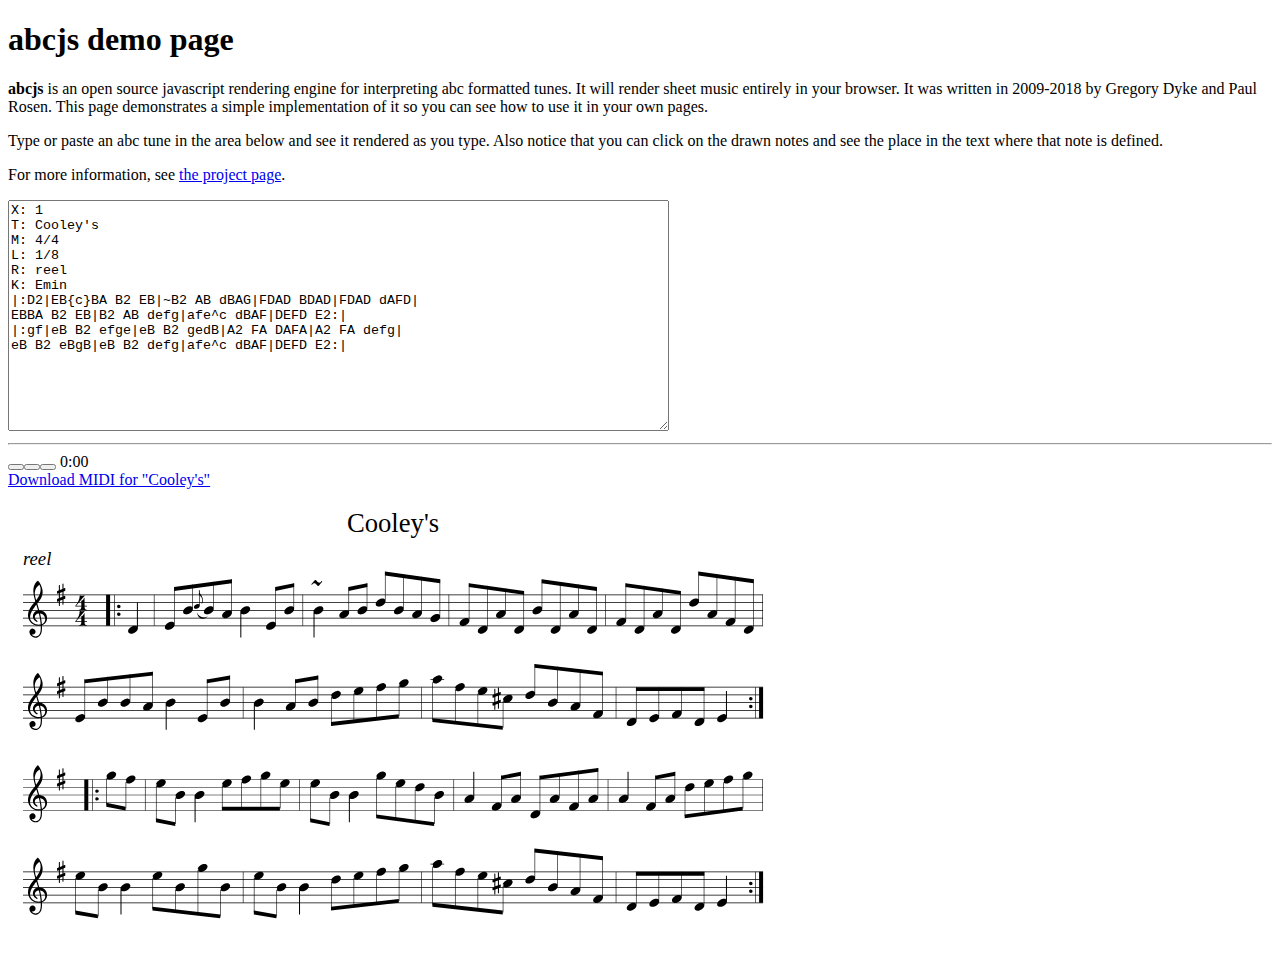
==== abcjs_test.html @ 7eb177ef "added abcjs" ====
<!DOCTYPE HTML>
<html>
<head>
	<meta charset='utf-8'>
	<meta http-equiv="content-type" content="text/html" />
	<meta name="viewport" content="width=device-width, initial-scale=1.0">
	<link rel="icon" href="favicon.ico" type="image/x-icon"/>
	<title>abcjs editor</title>

	<link rel="stylesheet" href="https://maxcdn.bootstrapcdn.com/font-awesome/4.5.0/css/font-awesome.min.css">
	<link href="abcjs-midi.css" media="all" rel="stylesheet" type="text/css" />
	<script src="/js/abcjs_midi_5.6.5-min.js" type="text/javascript"></script>
	<style>
		.abcjs-inline-midi {
			max-width: 740px;
		}
		@media print {
			h1, p, textarea, #selection, #midi, #midi-download, hr {
				display: none;
			}
			.paper {
				position: absolute;
			}
		}
	</style>
</head>
<body>
<h1>abcjs demo page</h1>
<p><b>abcjs</b> is an open source javascript rendering engine for interpreting abc formatted tunes.
	It will render sheet music entirely in your browser.
	It was written in 2009-2018 by Gregory Dyke and Paul Rosen.
	This page demonstrates a simple implementation of it so you can see how to use it in your own pages.
</p>
<p>Type or paste an abc tune in the area below and see it rendered as you type. Also notice that you can click on the drawn notes and
	see the place in the text where that note is defined.</p>

<p>For more information, see <a href="https://github.com/paulrosen/abcjs" >the project page</a>.</p>
<textarea name="abc" id="abc" cols="80" rows="15">X: 1
T: Cooley's
M: 4/4
L: 1/8
R: reel
K: Emin
|:D2|EB{c}BA B2 EB|~B2 AB dBAG|FDAD BDAD|FDAD dAFD|
EBBA B2 EB|B2 AB defg|afe^c dBAF|DEFD E2:|
|:gf|eB B2 efge|eB B2 gedB|A2 FA DAFA|A2 FA defg|
eB B2 eBgB|eB B2 defg|afe^c dBAF|DEFD E2:|
</textarea>
<hr />
<div id="midi"></div>
<div id="midi-download"></div>
<div id="warnings"></div>
<div id="paper0" class="paper"></div>
<div id="paper1" class="paper"></div>
<div id="paper2" class="paper"></div>
<div id="paper3" class="paper"></div>
<div id="selection"></div>
<script type="text/javascript">
	function selectionCallback(abcelem) {
		var note = {};
		for (var key in abcelem) {
			if (abcelem.hasOwnProperty(key) && key !== "abselem")
				note[key] = abcelem[key];
		}
		console.log(abcelem);
		var el = document.getElementById("selection");
		el.innerHTML = "<b>selectionCallback parameter:</b><br>" + JSON.stringify(note);
	}
	function initEditor() {
		new ABCJS.Editor("abc", { paper_id: "paper0",
			generate_midi: true,
			midi_id:"midi",
			midi_download_id: "midi-download",
			generate_warnings: true,
			warnings_id:"warnings",
			abcjsParams: {
				generateDownload: true,
				clickListener: selectionCallback
			}
		});
	}
	window.addEventListener("load", initEditor, false);
</script>
</body>
</html>
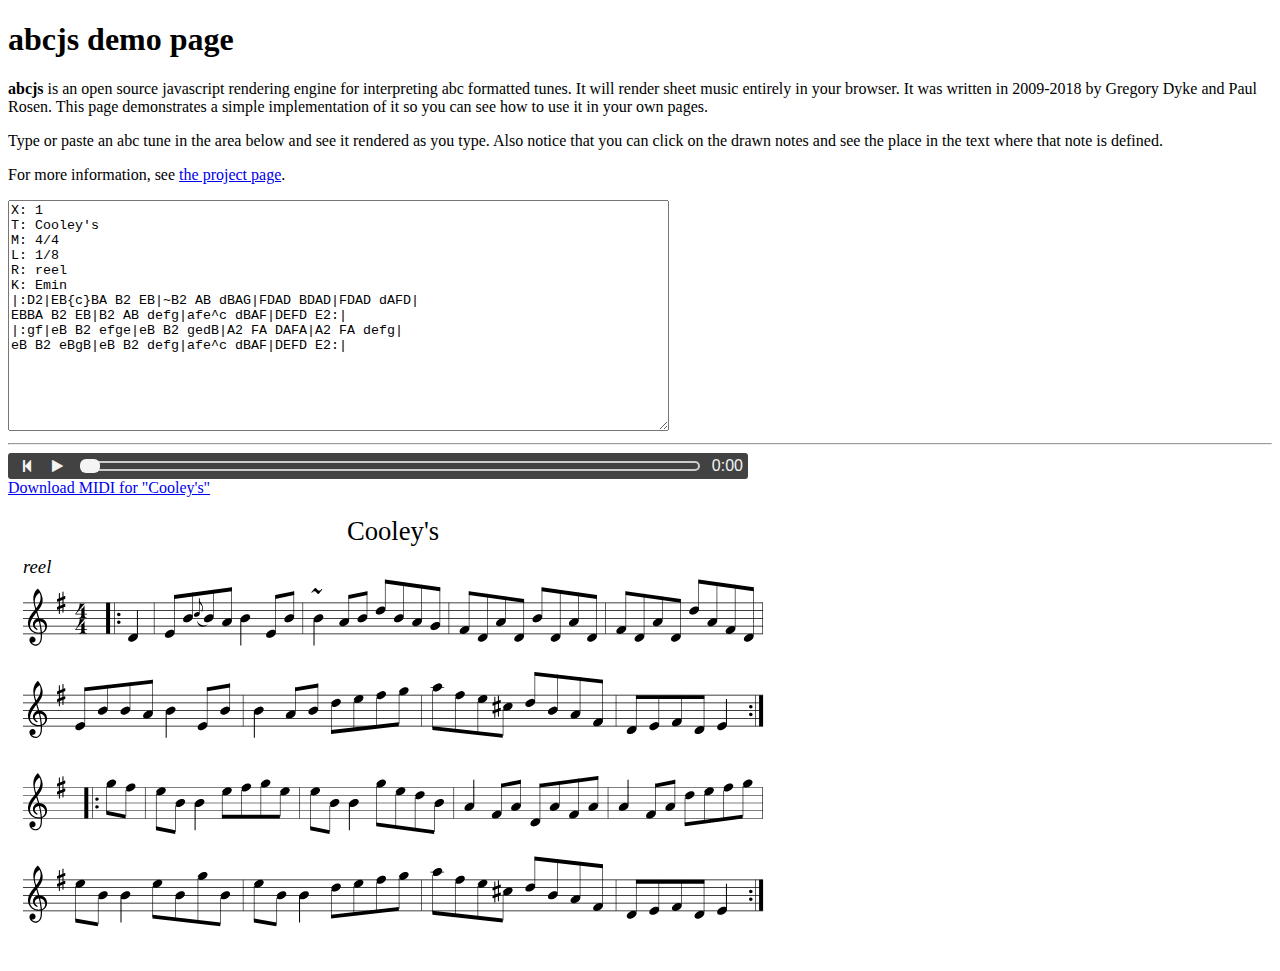
==== commit f55cbf16: "modified absjs page" ====
--- a/abcjs_test.html
+++ b/abcjs_test.html
@@ -4,11 +4,10 @@
 	<meta charset='utf-8'>
 	<meta http-equiv="content-type" content="text/html" />
 	<meta name="viewport" content="width=device-width, initial-scale=1.0">
-	<link rel="icon" href="favicon.ico" type="image/x-icon"/>
 	<title>abcjs editor</title>
 
 	<link rel="stylesheet" href="https://maxcdn.bootstrapcdn.com/font-awesome/4.5.0/css/font-awesome.min.css">
-	<link href="abcjs-midi.css" media="all" rel="stylesheet" type="text/css" />
+	<link href="css/abcjs-midi.css" media="all" rel="stylesheet" type="text/css" />
 	<script src="/js/abcjs_midi_5.6.5-min.js" type="text/javascript"></script>
 	<style>
 		.abcjs-inline-midi {
--- a/css/abcjs-midi.css
+++ b/css/abcjs-midi.css
@@ -0,0 +1,166 @@
+/* Some basic CSS to make the MIDI controls in abcjs presentable. */
+
+.abcjs-inline-midi {
+	height: 26px;
+	padding: 0 5px;
+	border-radius: 3px;
+	color: #f4f4f4;
+	background-color: #424242;
+	display: flex;
+	align-items: center;
+	box-sizing: border-box;
+}
+
+.abcjs-inline-midi .abcjs-btn {
+	width: 28px;
+	height: 26px;
+	display: inline-block;
+	margin-right: 2px;
+	float: left;
+	padding: 0;
+
+	background: none;
+	font: normal normal normal 14px/1 FontAwesome;
+	font-size: 14px;
+	text-rendering: auto;
+	-webkit-font-smoothing: antialiased;
+	-moz-osx-font-smoothing: grayscale;
+	color: #f4f4f4;
+	border: 1px solid transparent;
+	box-sizing: border-box;
+}
+
+.fa5 .abcjs-inline-midi .abcjs-btn {
+	font-family: "Font Awesome 5 Free";
+	font-weight: 900;
+}
+.abcjs-inline-midi .abcjs-btn:hover {
+	color: #cccccc;
+}
+
+.abcjs-inline-midi .abcjs-midi-selection:before {
+	content: "\f07e"; /* fa-arrows-h [&#xf07e;] */
+}
+
+.abcjs-inline-midi .abcjs-midi-selection.abcjs-pushed {
+	border: 1px solid #cccccc;
+	background-color: #666666;
+	box-sizing: border-box;
+}
+
+.abcjs-inline-midi .abcjs-midi-loop:before {
+	content: "\f021"; /*   fa-refresh [&#xf021;] */
+}
+
+.abcjs-inline-midi .abcjs-midi-loop.abcjs-pushed {
+	border: 1px solid #cccccc;
+	background-color: #666666;
+	box-sizing: border-box;
+}
+
+.abcjs-inline-midi .abcjs-midi-reset:before {
+	content: "\f048"; /*   fa-step-backward [&#xf048;] */
+}
+
+.abcjs-inline-midi .abcjs-midi-reset.abcjs-pushed {
+	border: 1px solid #cccccc;
+	background-color: #666666;
+	box-sizing: border-box;
+}
+
+.abcjs-inline-midi .abcjs-midi-start:before {
+	content: "\f04b"; /*   fa-play [&#xf04b;]    fa-pause [&#xf04c;] */
+}
+
+.abcjs-inline-midi .abcjs-midi-start.abcjs-pushed:before {
+	content: "\f04c"; /*   fa-play [&#xf04b;]    fa-pause [&#xf04c;] */
+}
+
+.abcjs-inline-midi .abcjs-midi-start.abcjs-loading {
+	outline: none;
+	animation: a 1s infinite steps(8);
+}
+
+.abcjs-inline-midi .abcjs-midi-start.abcjs-loading:before {
+	content: "\f110"; /*   fa-loading */
+}
+
+.abcjs-inline-midi .abcjs-midi-progress-background {
+	background-color: #424242;
+	height: 10px;
+	border-radius: 5px;
+	border: 2px solid #cccccc;
+	margin: 0 8px 0 15px;
+	position: relative;
+	flex: 1;
+	padding: 0;
+	box-sizing: border-box;
+}
+
+.abcjs-inline-midi .abcjs-midi-progress-indicator {
+	width: 20px;
+	margin-left: -10px; /* half of the width */
+	height: 14px;
+	background-color: #f4f4f4;
+	position: absolute;
+	display: inline-block;
+	border-radius: 6px;
+	top: -4px;
+	left: 0;
+	box-sizing: border-box;
+}
+
+.abcjs-inline-midi .abcjs-midi-clock, .abcjs-inline-midi .abcjs-midi-post {
+	margin-left: 4px;
+	margin-top: 0;
+	display: inline-block;
+	font-family: sans-serif;
+	font-size: 16px;
+	box-sizing: border-box;
+}
+
+.abcjs-inline-midi .abcjs-midi-pre {
+	display: inline-block;
+	box-sizing: border-box;
+}
+
+.abcjs-inline-midi .abcjs-tempo-wrapper {
+	float: right;
+	font-size: 10px;
+	display: inline-block;
+	color: #f4f4f4;
+	box-sizing: border-box;
+}
+
+.abcjs-inline-midi .abcjs-midi-tempo {
+	border-radius: 2px;
+	border: none;
+	margin: 1px 2px 0 4px;
+	width: 32px;
+	padding-left: 2px;
+	box-sizing: border-box;
+}
+
+/* Adding the class "abcjs-large" will make the control easier on a touch device. */
+.abcjs-large .abcjs-inline-midi {
+	height: 52px;
+}
+.abcjs-large .abcjs-btn {
+	width: 56px;
+	height: 52px;
+	font-size: 28px;
+}
+.abcjs-large .abcjs-midi-progress-background {
+	height: 20px;
+	border: 4px solid #cccccc;
+}
+.abcjs-large .abcjs-midi-progress-indicator {
+	height: 28px;
+	top: -8px;
+	width: 40px;
+}
+.abcjs-large .abcjs-midi-clock {
+	font-size: 32px;
+	margin-right: 10px;
+	margin-left: 10px;
+}
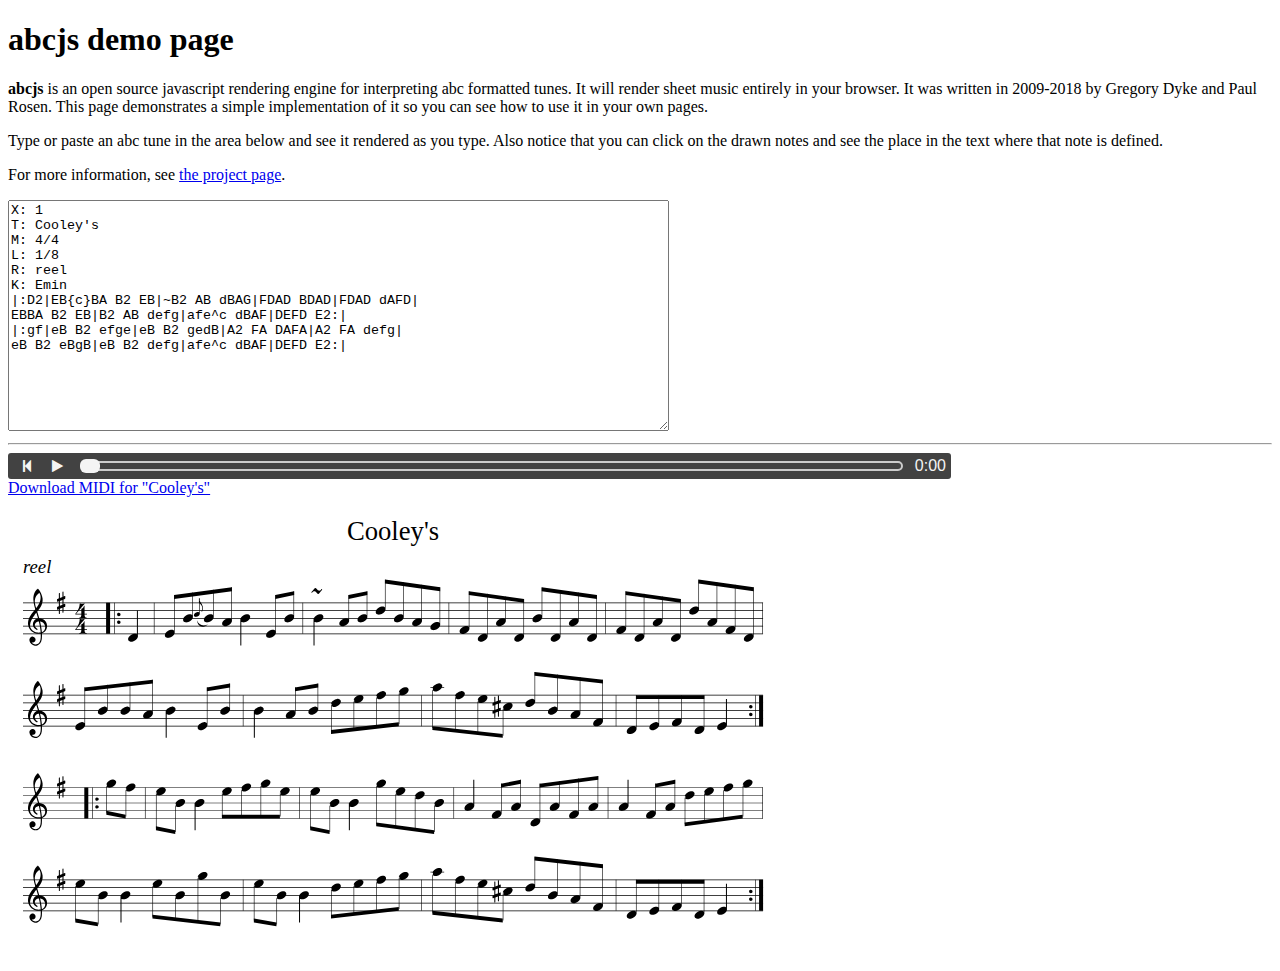
==== commit aa8ca26e: "update" ====
--- a/abcjs_test.html
+++ b/abcjs_test.html
@@ -11,7 +11,7 @@
 	<script src="/js/abcjs_midi_5.6.5-min.js" type="text/javascript"></script>
 	<style>
 		.abcjs-inline-midi {
-			max-width: 740px;
+			max-width: 943px;
 		}
 		@media print {
 			h1, p, textarea, #selection, #midi, #midi-download, hr {
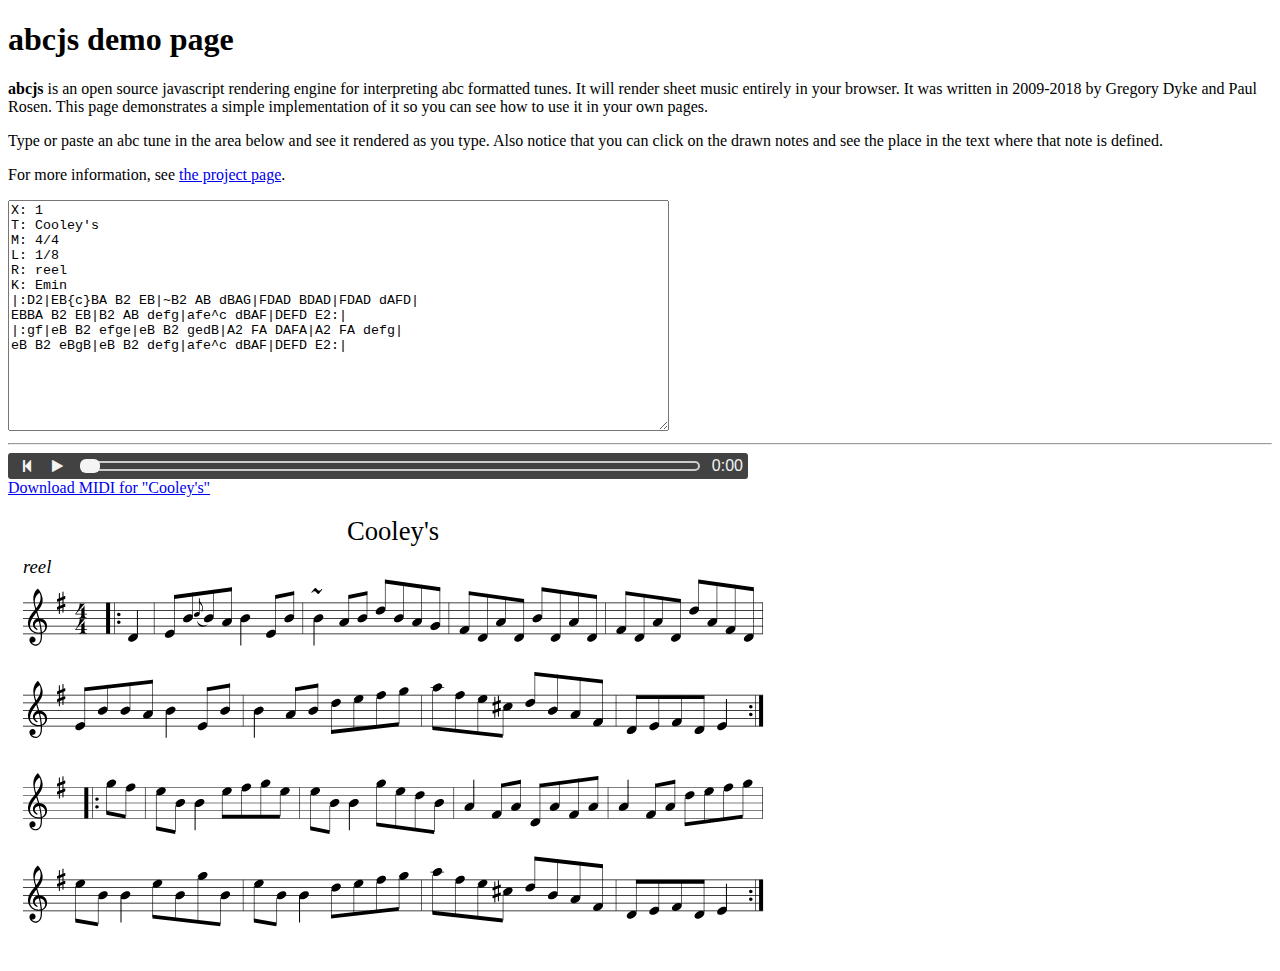
==== commit 49094b66: "update" ====
--- a/abcjs_test.html
+++ b/abcjs_test.html
@@ -11,7 +11,7 @@
 	<script src="/js/abcjs_midi_5.6.5-min.js" type="text/javascript"></script>
 	<style>
 		.abcjs-inline-midi {
-			max-width: 943px;
+			max-width: 740px;
 		}
 		@media print {
 			h1, p, textarea, #selection, #midi, #midi-download, hr {
